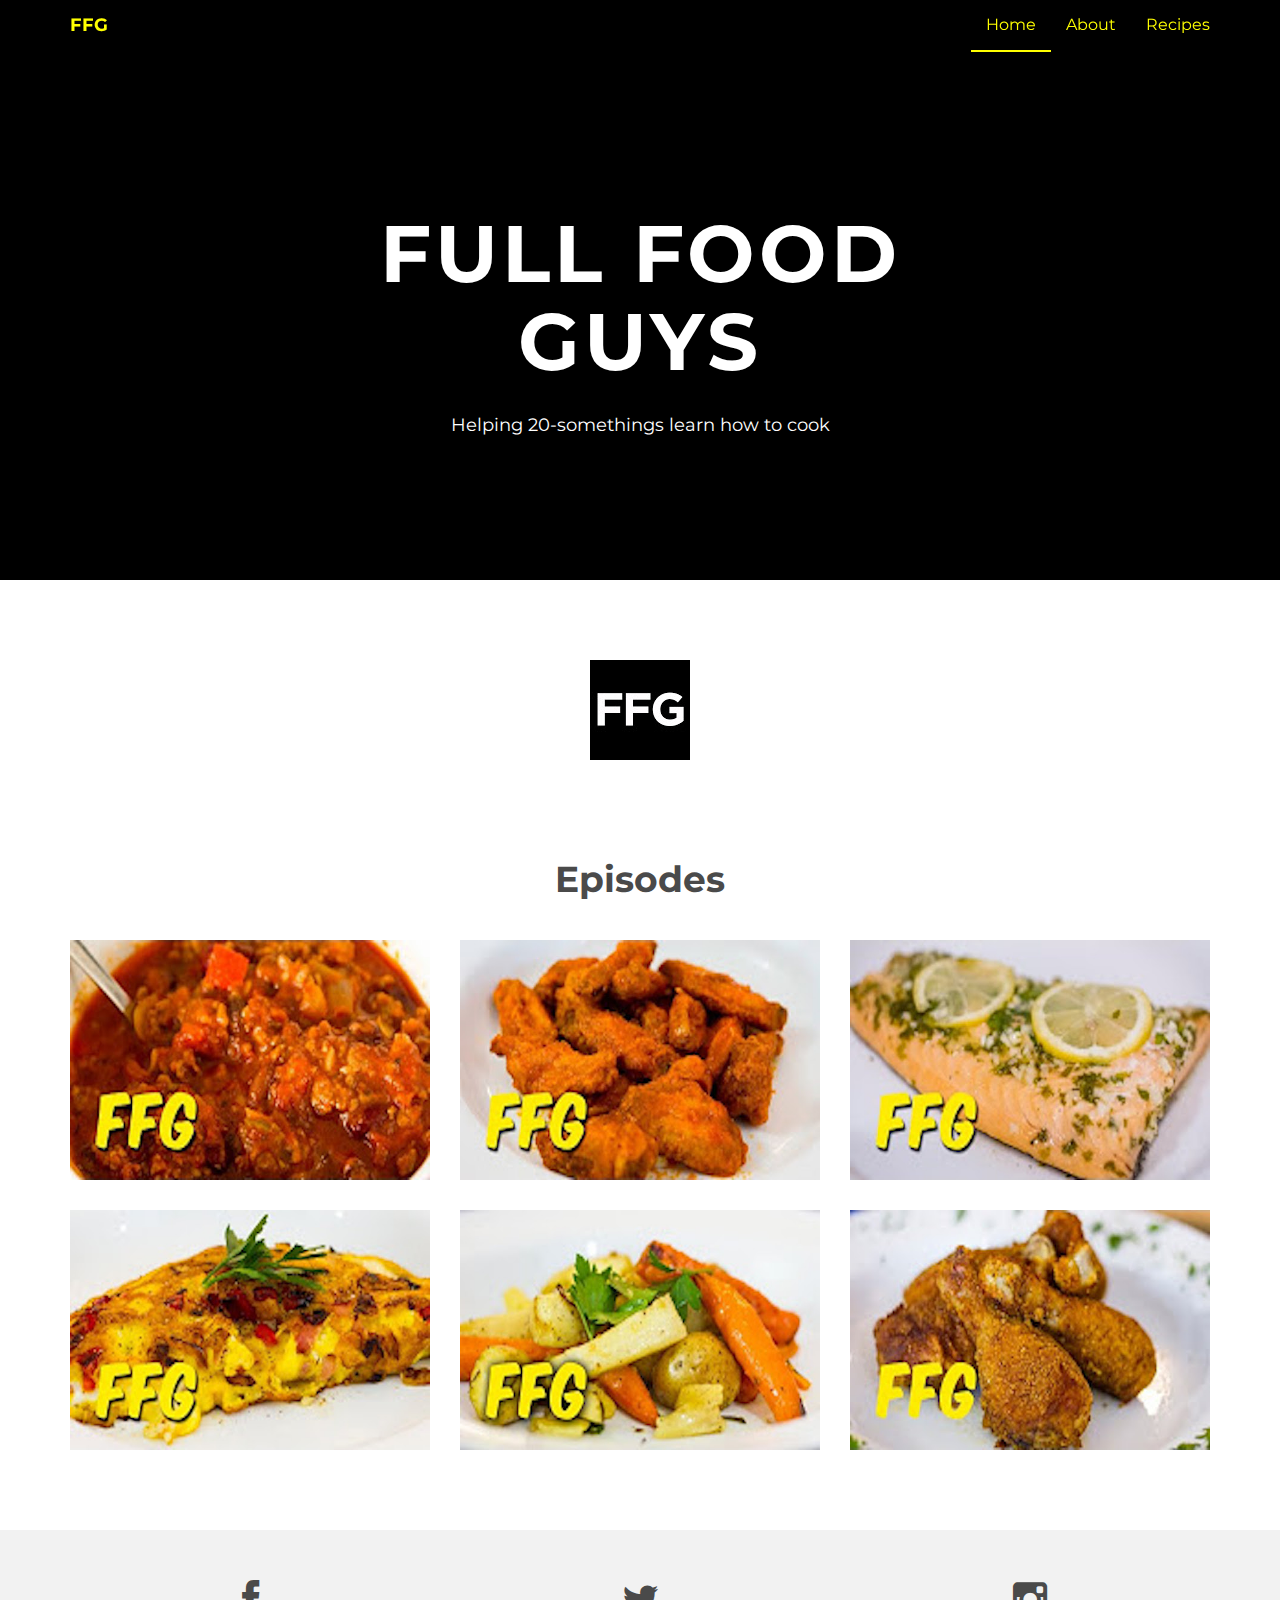
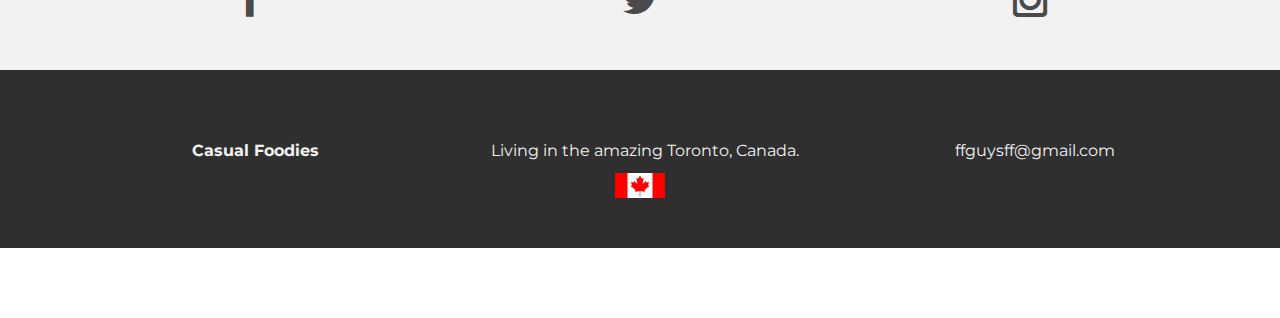
==== index.html @ 92993245 "Fixing file struct" ====
<!DOCTYPE html>
<html lang="en">
  <head>
    <meta charset="utf-8">
    <meta http-equiv="X-UA-Compatible" content="IE=edge">
    <meta name="viewport" content="width=device-width, initial-scale=1">
    <meta name="description" content="">
    <meta name="author" content="">
    <link rel="shortcut icon" href="assets/ico/favicon.ico">

    <title>FFG | FULL FOOD GUYS</title>

    <!-- Bootstrap core CSS -->
    <link href="assets/css/bootstrap.css" rel="stylesheet">

    <!-- Custom styles for this template -->
    <link href="assets/css/style.css" rel="stylesheet">
    <link href="assets/css/font-awesome.min.css" rel="stylesheet">

    <!-- Just for debugging purposes. Don't actually copy this line! -->
    <!--[if lt IE 9]><script src="../../assets/js/ie8-responsive-file-warning.js"></script><![endif]-->

    <!-- HTML5 shim and Respond.js IE8 support of HTML5 elements and media queries -->
    <!--[if lt IE 9]>
      <script src="https://oss.maxcdn.com/libs/html5shiv/3.7.0/html5shiv.js"></script>
      <script src="https://oss.maxcdn.com/libs/respond.js/1.4.2/respond.min.js"></script>
    <![endif]-->
  </head>

  <body>

    <!-- Static navbar -->
    <div class="navbar navbar-default navbar-fixed-top" role="navigation">
      <div class="container">
        <div class="navbar-header">
          <button type="button" class="navbar-toggle" data-toggle="collapse" data-target=".navbar-collapse">
            <span class="sr-only">Toggle navigation</span>
            <span class="icon-bar"></span>
            <span class="icon-bar"></span>
            <span class="icon-bar"></span>
          </button>
          <a class="navbar-brand" href="index.html">FFG</a>
        </div>
        <div class="navbar-collapse collapse">
          <ul class="nav navbar-nav navbar-right">
            <li class="active"><a href="index.html">Home</a></li>
            <li><a href="about.html">About</a></li>
            <li><a href="#works">Recipes</a></li>
          </ul>
        </div><!--/.nav-collapse -->
      </div>
    </div>


	<div id="headerwrap">
	    <div class="container">
			<div class="row">
				<div class="col-lg-6 col-lg-offset-3">
					<h1>FULL FOOD GUYS</h1>
					<h4>Helping 20-somethings learn how to cook</h4>
				</div>
			</div><! --/row -->
	    </div> <!-- /container -->
	</div><! --/headerwrap -->
	
	<section id="works"></section>
	<div class="container">
		<div class="row centered mt mb">
		<div class="span4"></div>
      	<div class="span4"><img src="assets/img/photo.jpg" class="img-responsive center-block"></div>
      	<div class="span4"></div>
		</div>
		<div class="row centered mt mb">
			<h1>Episodes</h1>
			<div class="col-lg-4 col-md-4 col-sm-4 gallery">
				<a href="https://www.youtube.com/watch?v=UyV4i-vvhsw"><img src="assets/img/portfolio/chili.jpg" class="img-responsive"></a>
			</div>
			<div class="col-lg-4 col-md-4 col-sm-4 gallery">
				<a href="https://www.youtube.com/watch?v=h9RHKy0lWRQ"><img src="assets/img/portfolio/wings.jpg" class="img-responsive"></a>
			</div>
			<div class="col-lg-4 col-md-4 col-sm-4 gallery">
				<a href="https://www.youtube.com/watch?v=ZSTvPE8d-ZE"><img src="assets/img/portfolio/salmon.jpg" class="img-responsive"></a>
			</div>
			<div class="col-lg-4 col-md-4 col-sm-4 gallery">
				<a href="https://www.youtube.com/watch?v=7N9RWfZntHc&t=2s"><img src="assets/img/portfolio/omlette.jpg" class="img-responsive"></a>
			</div>
			<div class="col-lg-4 col-md-4 col-sm-4 gallery">
				<a href="https://www.youtube.com/watch?v=b7GI70PFwjU"><img src="assets/img/portfolio/veggies.jpg" class="img-responsive"></a>
			</div>
			<div class="col-lg-4 col-md-4 col-sm-4 gallery">
				<a href="https://www.youtube.com/watch?v=pzNNdlSFtdk"><img src="assets/img/portfolio/chicken.jpg" class="img-responsive"></a>
			</div>
		</div><! --/row -->
	</div><! --/container -->
	
	<div id="social">
		<div class="container">
			<div class="row centered">
				<div class="col-lg-4">
					<a href="https://www.facebook.com/fullfoodguys/?fref=ts"><i class="fa fa-facebook"></i></a>
				</div>
				<div class="col-lg-4">
					<a href="#"><i class="fa fa-twitter"></i></a>
				</div>
				<div class="col-lg-4">
					<a href="https://www.instagram.com/fullfoodguys/"><i class="fa fa-instagram"></i></a>
				</div>
			
			</div><! --/row -->
		</div><! --/container -->
	</div><! --/social -->

	<div id="footerwrap">
		<div class="container">
			<div class="row centered">
				<div class="col-lg-4">
					<p><b>Casual Foodies</b></p>
				</div>
			
				<div class="col-lg-4">
					<p>Living in the amazing Toronto, Canada.</p>
					<img src="assets/img/canada_flag.png" class="img-responsive center-block">
				</div>
				<div class="col-lg-4">
					<p>ffguysff@gmail.com</p>
				</div>
			</div>
		</div>
	</div><! --/footerwrap -->
	


    <!-- Bootstrap core JavaScript
    ================================================== -->
    <!-- Placed at the end of the document so the pages load faster -->
    <script src="https://ajax.googleapis.com/ajax/libs/jquery/1.11.0/jquery.min.js"></script>
    <script src="assets/js/bootstrap.min.js"></script>
  </body>
</html>
---- assets/css/style.css ----
/*
 * Author: Carlos Alvarez
 * URL: http://Alvarez.is
 *
 * Project Name: NYC Design
 * Version: 1.0
 * Date: 04-20-2014
 * URL: 
 */


/* ==========================================================================
   Base Styles, Bootstrap Modifications & Fonts Import
   ========================================================================== */

@import url(http://fonts.googleapis.com/css?family=Montserrat:400,700);


::-moz-selection {
    background: #f2c2c9;
    color: #a4003a;
    text-shadow: none;
}

::selection {
    background: #16a085;
    color: #a4003a;
    text-shadow: none;
}

/*
 * A better looking default horizontal rule
 */

 hr {
    display: block;
    height: 1px;
    border: 0;
    border-top: 1px solid #ccc;
    margin: 1em 0;
    padding: 0;
}

.centered {
	text-align: center
}

.mt {
	margin-top: 80px;
}

.mb {
	margin-bottom: 80px;
}

/* ==========================================================================
   General styles
   ========================================================================== */


body {
    font-family: 'Montserrat', sans-serif;
    font-weight: 400;
    font-size: 16px;

    -webkit-font-smoothing: antialiased;
    -webkit-overflow-scrolling: touch;
}

h1, h2, h3, h4, h5, h6 {
	font-weight: 700;
    color: #4a4a4a;
}


.navbar-brand {
	font-weight: 700;
}

.navbar-default .navbar-brand {
	color: #ffff00;
}

.navbar-default {
	background-color: transparent;
	border-color: transparent;
}

.navbar-default .navbar-nav > .active > a, .navbar-default .navbar-nav > .active > a:hover, .navbar-default .navbar-nav > .active > a:focus {
	color: #ffff00;
	background-color: transparent;
	border-bottom: 2px solid #ffff00;
}

.navbar-default .navbar-nav > li > a {
	color: #ffff00;
}

/* ==========================================================================
   Wrap Sections
   ========================================================================== */

#headerwrap {
	/*background: url(../img/back.jpg) no-repeat center top;*/
	background-color:#000000;
	margin-top: -70px;
	padding-top: 250px;
	text-align:center;
	background-attachment: relative;
	background-position: center center;
	min-height: 650px;
	width: 100%;
	
    -webkit-background-size: 100%;
    -moz-background-size: 100%;
    -o-background-size: 100%;
    background-size: 100%;

    -webkit-background-size: cover;
    -moz-background-size: cover;
    -o-background-size: cover;
    background-size: cover;
}

#headerwrap h1 {
	color:#ffffff;
	padding-top: 10px;
	padding-bottom: 20px;
	letter-spacing: 4px;
	font-size: 80px;
	font-weight: bold;
}

#headerwrap h4 {
	font-weight: 400;
	color: #ffffff
}

#social {
	padding-top: 50px;
	padding-bottom: 50px;
	background-color: #f2f2f2;
}

#social i {
	font-size: 40px;
	color: #4a4a4a
}

#social i:hover {
	color: #1abc9c
}

#footerwrap {
	padding-top: 70px;
	padding-bottom: 50px;
	background-color: #2f2f2f;
}

#footerwrap p {
	color: #f2f2f2;
	margin-left: 10px;
}

#workwrap {	
	background: url(../img/work.jpg) no-repeat center top;
	margin-top: -70px;
	padding-top: 250px;
	text-align:center;
	background-attachment: relative;
	background-position: center center;
	min-height: 650px;
	width: 100%;
	
    -webkit-background-size: 100%;
    -moz-background-size: 100%;
    -o-background-size: 100%;
    background-size: 100%;

    -webkit-background-size: cover;
    -moz-background-size: cover;
    -o-background-size: cover;
    background-size: cover;
}

#workwrap h1 {
	color:#ffffff;
	padding-top: 10px;
	padding-bottom: 20px;
	letter-spacing: 4px;
	font-size: 80px;
	font-weight: bold;
}

#workwrap h4 {
	font-weight: 400;
	color: #ffffff
}

#aboutwrap {	
	background: url(../img/banner.png) no-repeat center top;
	margin-top: -70px;
	padding-top: 250px;
	text-align:center;
	background-attachment: relative;
	background-position: center center;
	min-height: 550px;
	width: 100%;
	
    -webkit-background-size: 100%;
    -moz-background-size: 100%;
    -o-background-size: 100%;
    background-size: 100%;

    -webkit-background-size: cover;
    -moz-background-size: cover;
    -o-background-size: cover;
    background-size: cover;
}




/* Gallery */
.gallery {
	margin-top: 30px;
}

.gallery img:hover {
	opacity: 0.4;
}
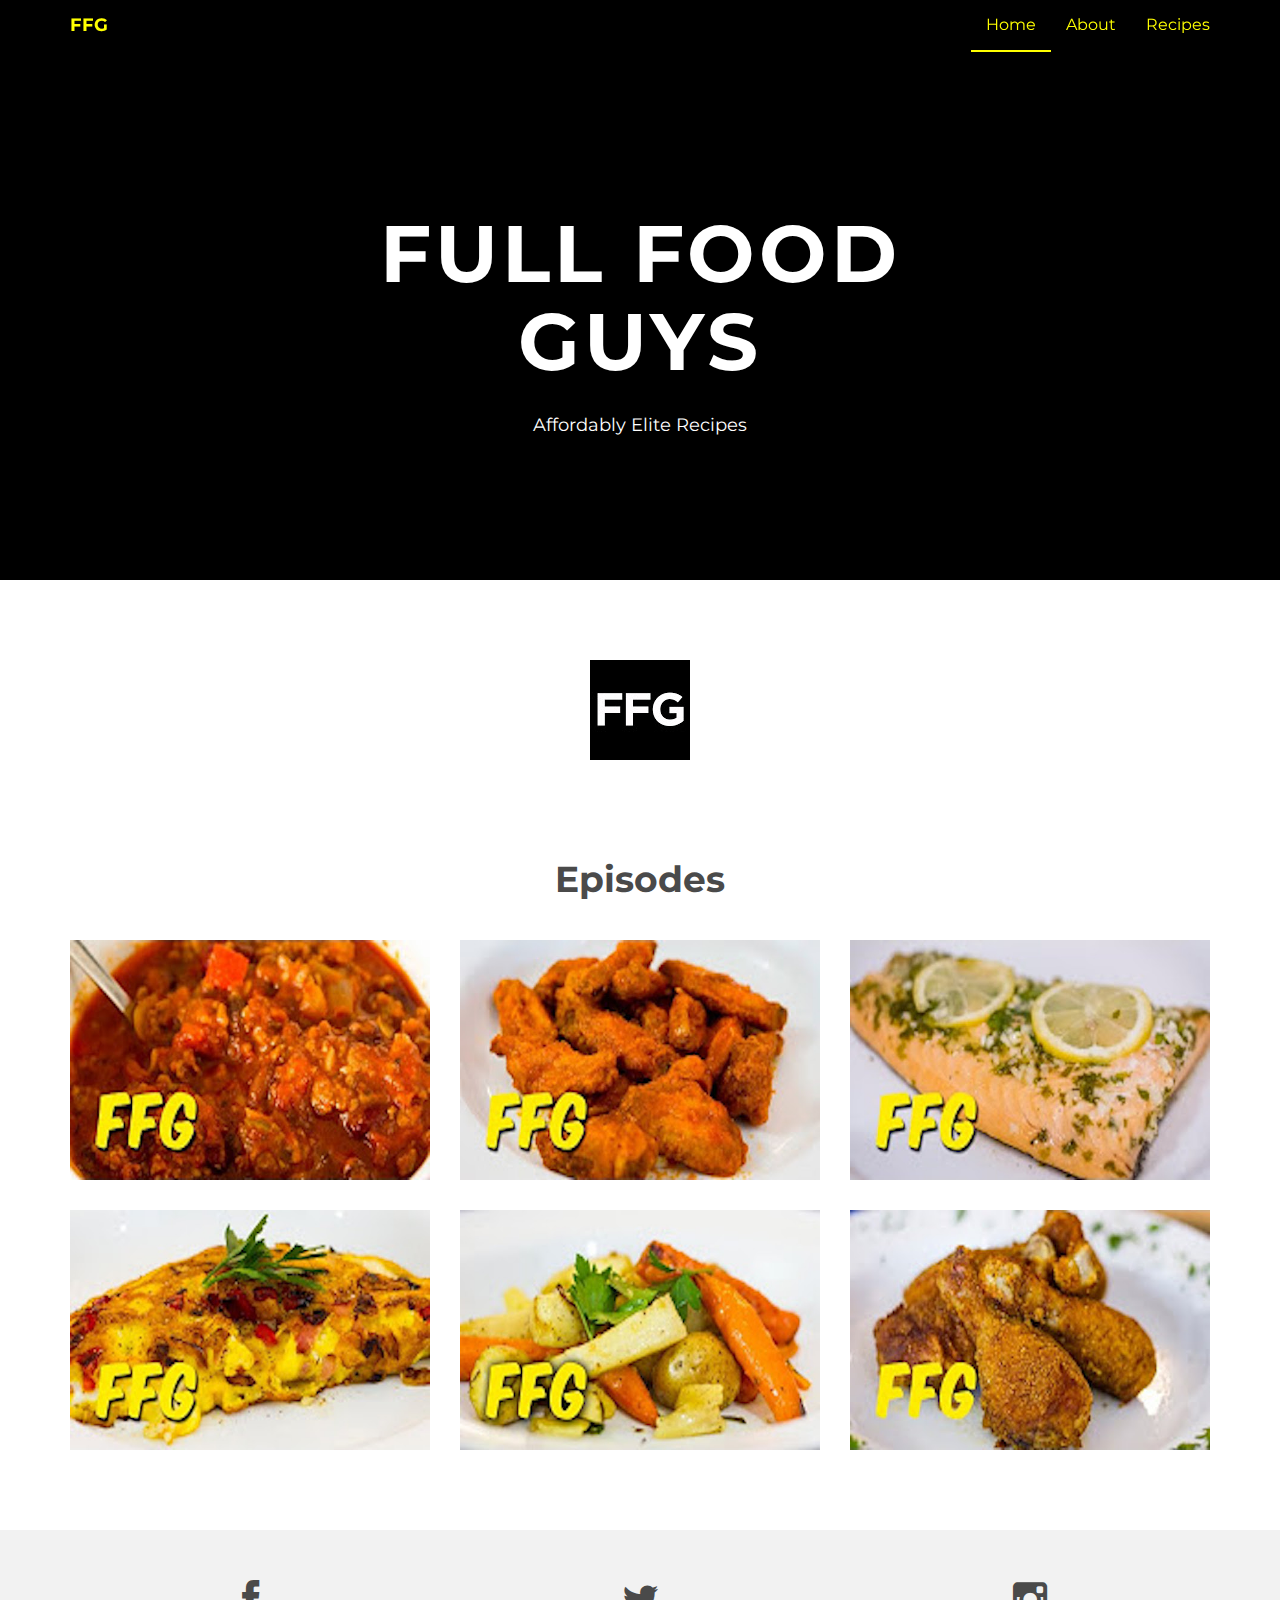
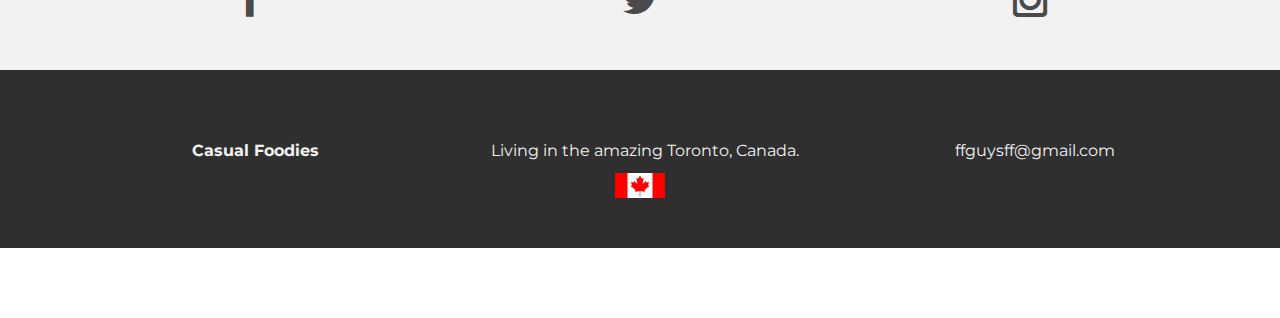
==== commit 76a736f0: "Update index.html" ====
--- a/index.html
+++ b/index.html
@@ -57,7 +57,7 @@
 			<div class="row">
 				<div class="col-lg-6 col-lg-offset-3">
 					<h1>FULL FOOD GUYS</h1>
-					<h4>Helping 20-somethings learn how to cook</h4>
+					<h4>Affordably Elite Recipes</h4>
 				</div>
 			</div><! --/row -->
 	    </div> <!-- /container -->
